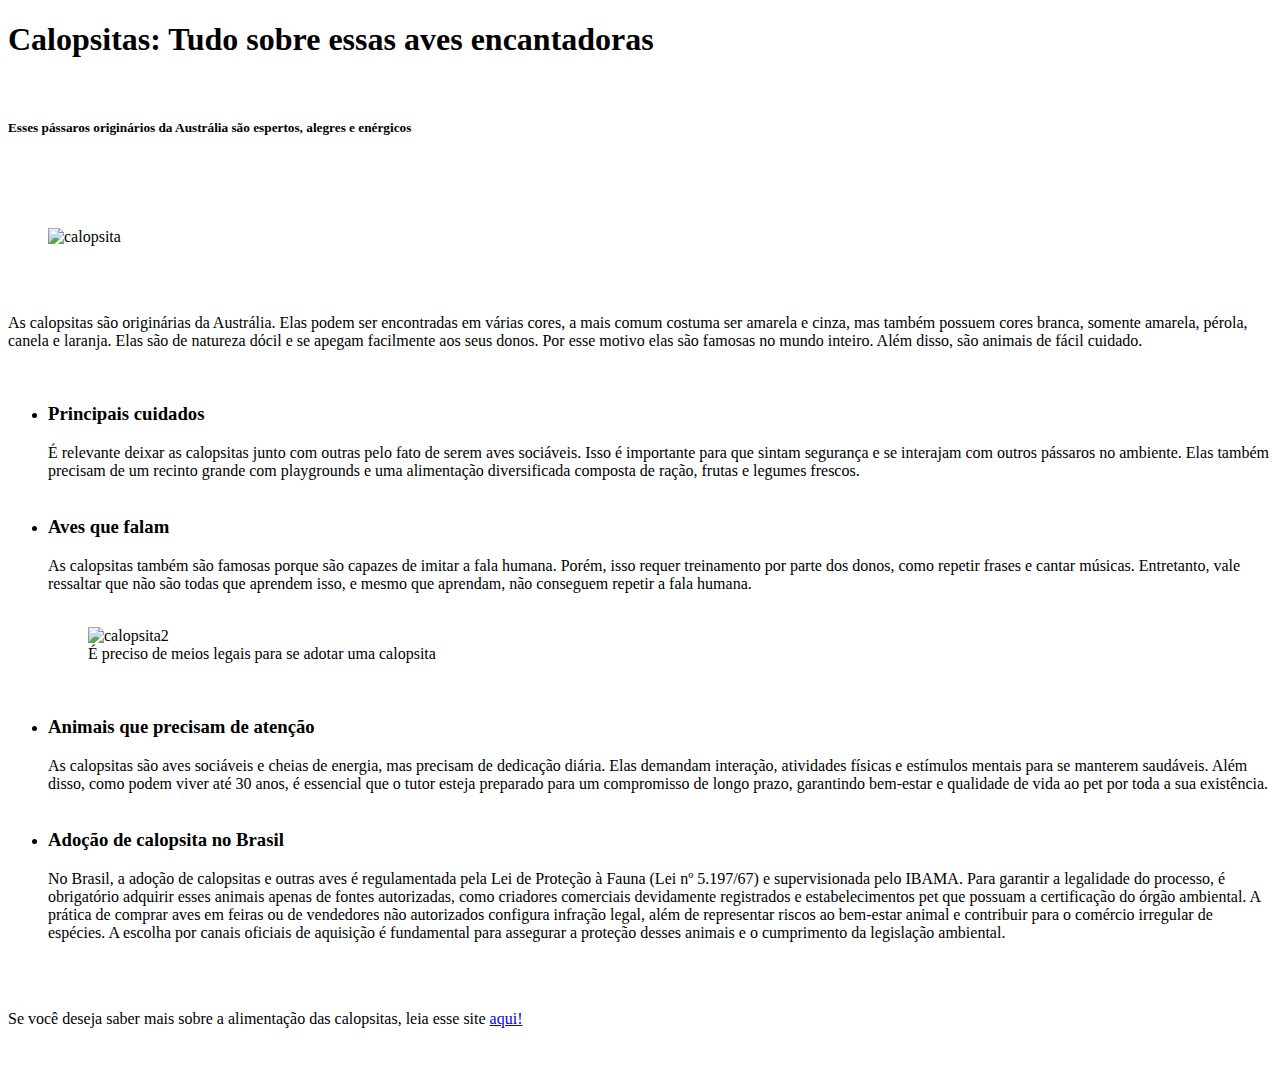
==== calopsita.html @ c16aedd9 "foi criado calopsita.html" ====
<!DOCTYPE html>
<html lang="pt-br">
<head>
    <meta charset="UTF-8">
    <meta name="viewport" content="width=device-width, initial-scale=1.0">
    <title>Calopsita</title>
    <link rel="stylesheet" href="calopsita-2.css">
</head>
<body>
    <div class="container">
        <h1>Calopsitas: Tudo sobre essas aves encantadoras</h1><br>
        <h5>Esses pássaros originários da Austrália são espertos, alegres e enérgicos</h5><br><br><br>
        
        <figure>
            <img src="calopsita-2.png" alt="calopsita" width="50%" class="calopsita-1"/> 
        </figure> <br><br>

        <p>
            As calopsitas são originárias da Austrália. Elas podem ser encontradas em várias cores, 
            a mais comum costuma ser amarela e cinza, mas também possuem cores branca, somente amarela,
            pérola, canela e laranja. 
            Elas são de natureza dócil e se apegam facilmente aos seus donos. 
            Por esse motivo elas são famosas no mundo inteiro. 
            Além disso, são animais de fácil cuidado.
        </p> <br>
            
        <ul>
            <li>
                <h3>Principais cuidados</h3> 
                É relevante deixar as calopsitas junto com outras pelo fato de serem aves sociáveis. 
                Isso é importante para que sintam segurança e se interajam com outros pássaros no ambiente. 
                Elas também precisam de um recinto grande com playgrounds e uma alimentação diversificada composta 
                de ração, frutas e legumes frescos. 
            </li><br>

            <li>
                <h3>Aves que falam</h3>
                As calopsitas também são famosas porque são capazes de imitar a fala humana. 
                Porém, isso requer treinamento por parte dos donos, como repetir frases e cantar músicas. 
                Entretanto, vale ressaltar que não são todas que aprendem isso, e mesmo que aprendam,
                não conseguem repetir a fala humana.
            </li><br>

            <figure>
                <img src="calopsita-1.webp" alt="calopsita2" width="50%" class="calopsita-2"/>
                <figcaption class="bb">
                    É preciso de meios legais para se adotar uma calopsita
                </figcaption>
            </figure> <br>

            <li>
                <h3>Animais que precisam de atenção</h3>
                As calopsitas são aves sociáveis e cheias de energia, mas precisam de dedicação diária.
                Elas demandam interação, atividades físicas e estímulos mentais para se manterem saudáveis. 
                Além disso, como podem viver até 30 anos, é essencial que o tutor esteja preparado para um 
                compromisso de longo prazo, garantindo bem-estar e qualidade de vida ao pet por toda a sua existência.
            </li><br>

            <li>
                <h3>Adoção de calopsita no Brasil</h3>
                No Brasil, a adoção de calopsitas e outras aves é regulamentada pela Lei de Proteção à Fauna 
                (Lei nº 5.197/67) e supervisionada pelo IBAMA. Para garantir a legalidade do processo, é obrigatório 
                adquirir esses animais apenas de fontes autorizadas, como criadores comerciais devidamente registrados 
                e estabelecimentos pet que possuam a certificação do órgão ambiental. A prática de comprar aves em feiras 
                ou de vendedores não autorizados configura infração legal, além de representar riscos ao bem-estar animal 
                e contribuir para o comércio irregular de espécies. A escolha por canais oficiais de aquisição é 
                fundamental para assegurar a proteção desses animais e o cumprimento da legislação ambiental.
            </li> 
        </ul> <br><br>

        <p> 
            Se você deseja saber mais sobre a alimentação das calopsitas, leia esse site 
            <a href="https://radiojornal.com.br/entretenimento/2024/03/29/passaros-domesticos-veja-10-alimentos-que-calopisita-pode-comer.html" target="_blank">aqui!</a>
        </p>
        <br>
</div>

</body>
</html>
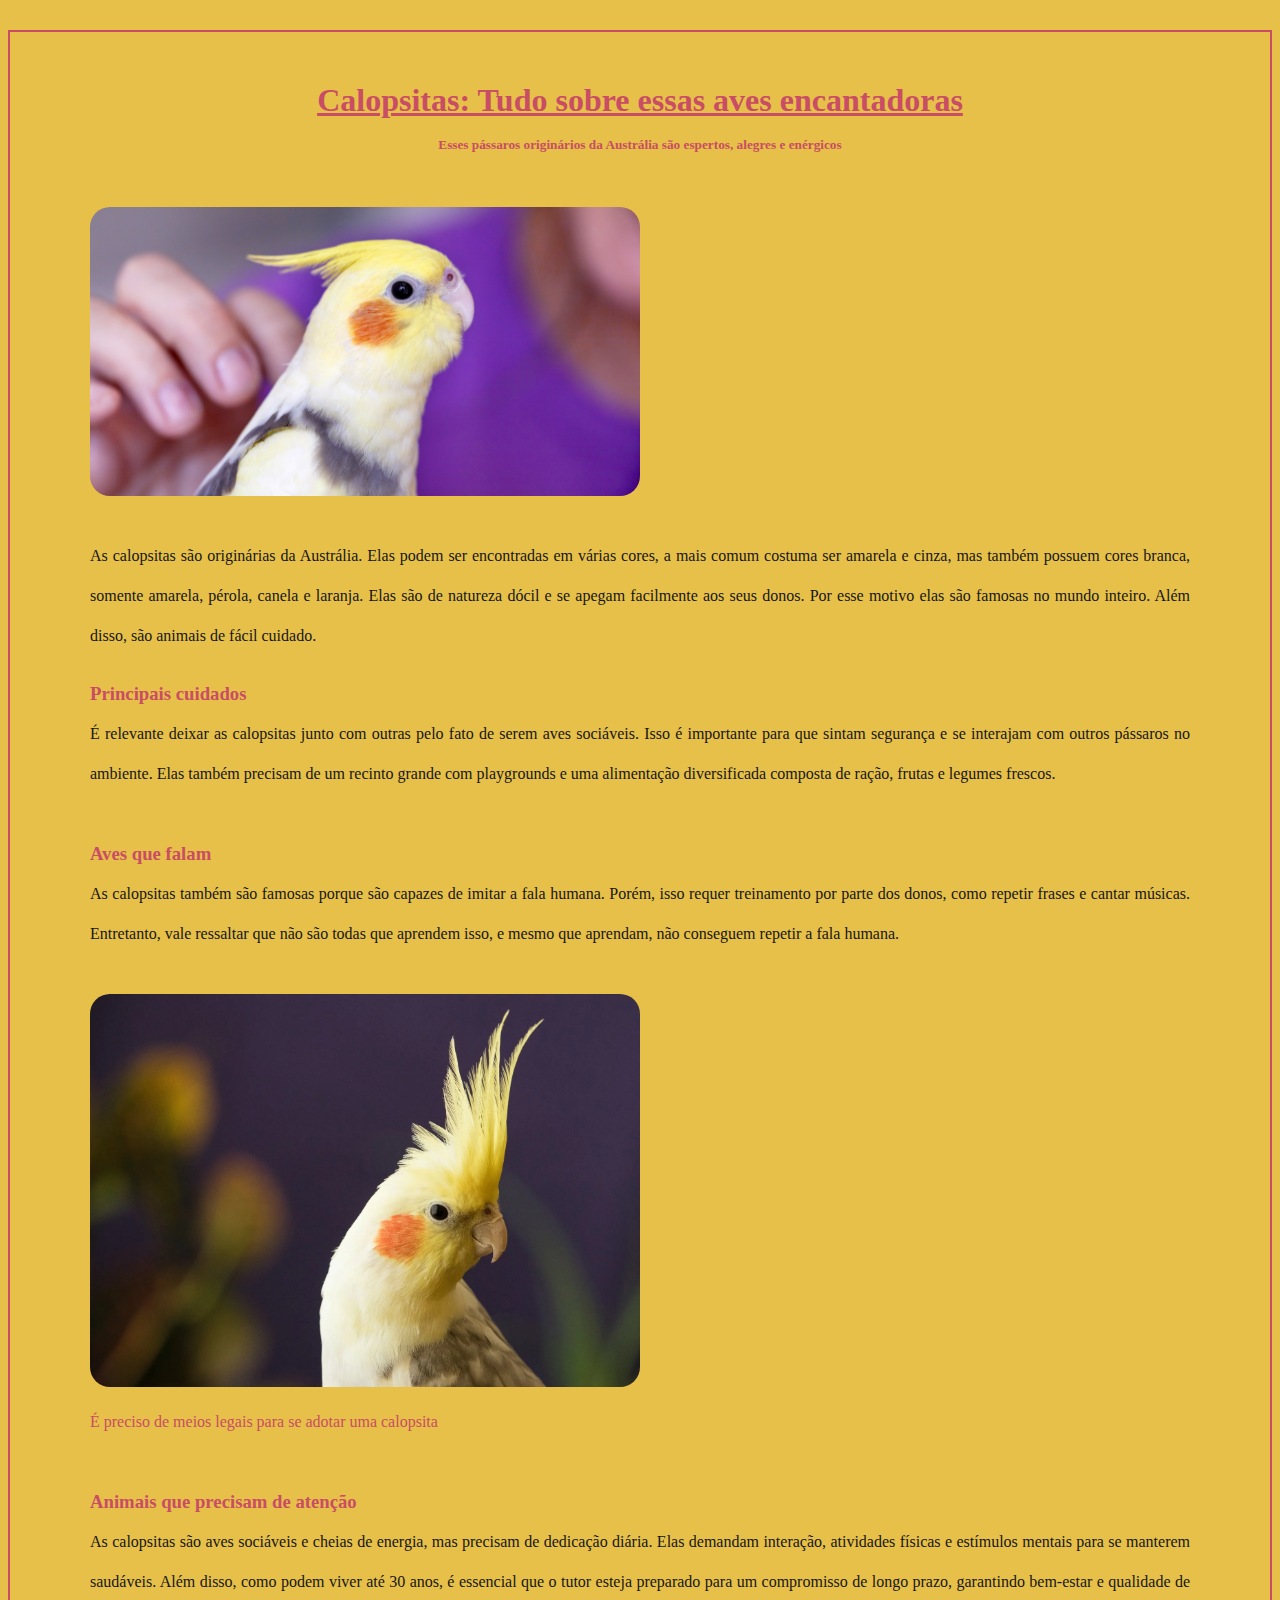
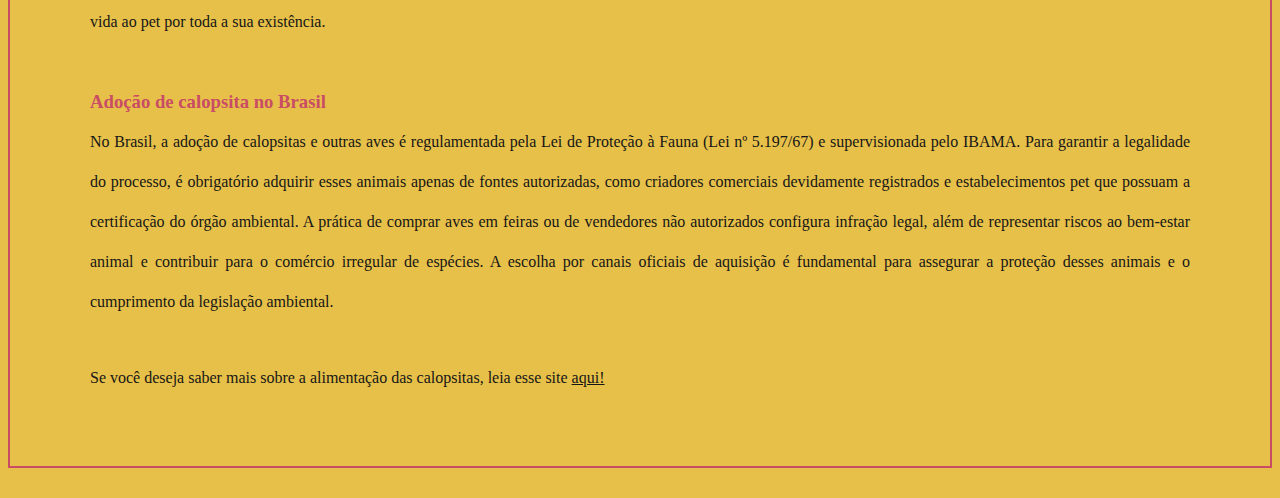
==== commit 46f50987: "edicao nas imagens" ====
--- a/calopsita.html
+++ b/calopsita.html
@@ -4,7 +4,7 @@
     <meta charset="UTF-8">
     <meta name="viewport" content="width=device-width, initial-scale=1.0">
     <title>Calopsita</title>
-    <link rel="stylesheet" href="calopsita-2.css">
+    <link rel="stylesheet" href="calopsita.css">
 </head>
 <body>
     <div class="container">
@@ -12,7 +12,7 @@
         <h5>Esses pássaros originários da Austrália são espertos, alegres e enérgicos</h5><br><br><br>
         
         <figure>
-            <img src="calopsita-2.png" alt="calopsita" width="50%" class="calopsita-1"/> 
+            <img src="img/calopsita-2.png" alt="calopsita" width="50%" class="calopsita-1"/> 
         </figure> <br><br>
 
         <p>
@@ -42,7 +42,7 @@
             </li><br>
 
             <figure>
-                <img src="calopsita-1.webp" alt="calopsita2" width="50%" class="calopsita-2"/>
+                <img src="img/calopsita-1.webp" alt="calopsita2" width="50%" class="calopsita-2"/>
                 <figcaption class="bb">
                     É preciso de meios legais para se adotar uma calopsita
                 </figcaption>
--- a/calopsita.css
+++ b/calopsita.css
@@ -0,0 +1,68 @@
+* {
+    padding: 0;
+    margin: 0;
+}
+
+body {
+    display: flex;
+    justify-content: center; /* Centraliza horizontalmente */
+    align-items: center;    /* Centraliza verticalmente */
+    min-height: 100vh;      /* Ocupa toda a altura da tela */
+    margin: 0;              /* Remove margens padrão */
+    background-color: #e7c049;
+}
+
+.container {
+    width: 100%;
+    max-width: 1100px;
+    max-height: 1950px;
+    padding: 50px 80px;
+    border: 2px solid #c94d65;
+    margin-top: 30px;
+    margin-bottom: 30px;
+}
+
+ul, p {
+    line-height: 40px;
+    text-align: justify;
+}
+
+h1 {
+    text-align: center;
+    color: #c94d65;
+    text-decoration: underline;
+}
+
+h5 {
+    text-align: center;
+}
+
+.container, a {
+    font-family:Cambria, Cochin, Georgia, Times, 'Times New Roman', serif;
+    color: #161616;
+}
+
+figcaption, h5, h3 {
+    color: #c94d65;
+}
+
+ul {
+    list-style-type: none;
+}
+
+.calopsita-1, .calopsita-2 {
+    border-radius: 20px;
+}
+
+@media (max-width: 891px) {
+    .container { border: none; }
+}
+
+@media (max-width: 715px) {
+    img { 
+        width: 100%; 
+    }
+    .container {
+        padding: 50px 60px;
+    }
+}